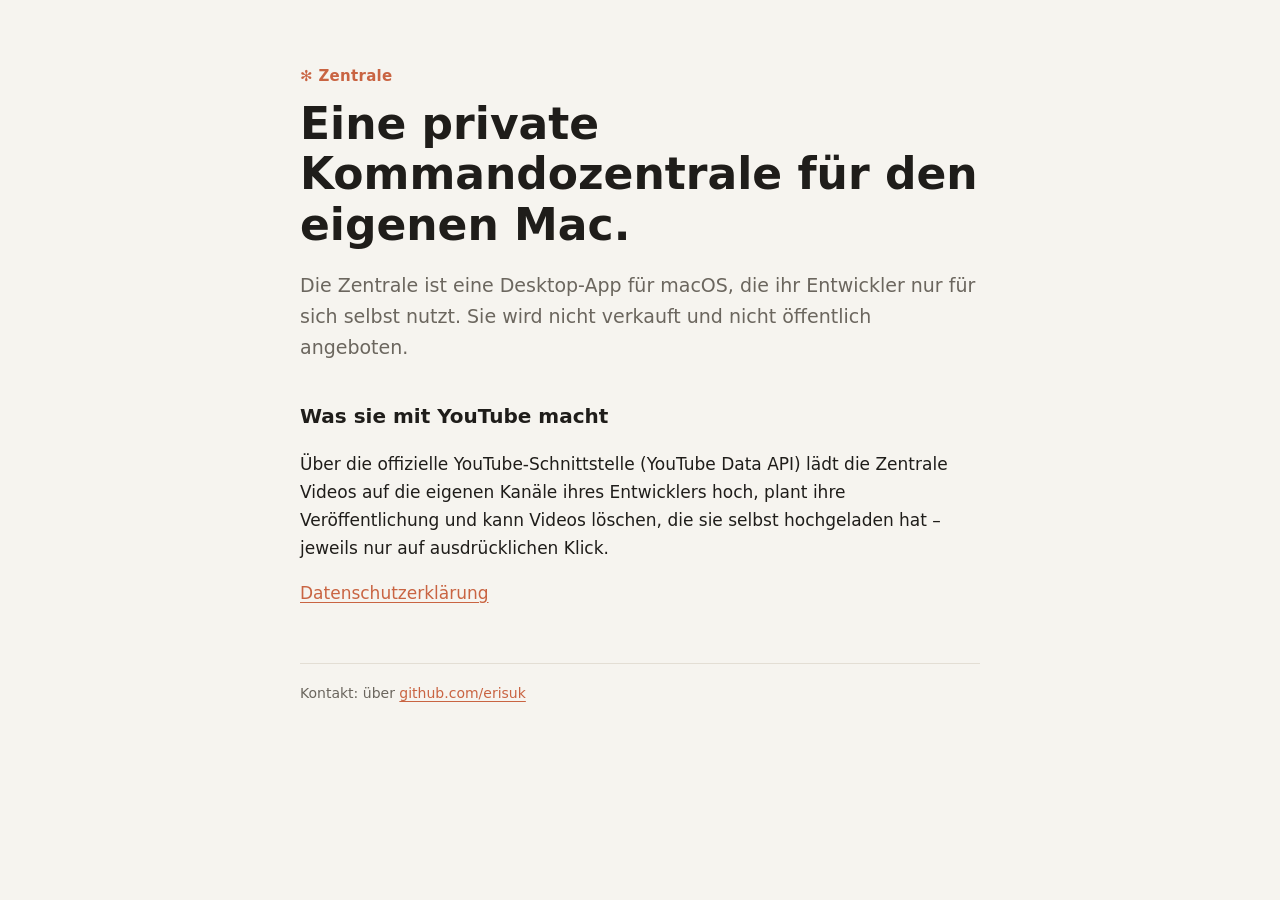
==== index.html @ ecddfb53 "Startseite und Datenschutzerklärung der Zentrale" ====
<!doctype html>
<html lang="de">
<head>
<meta charset="utf-8">
<meta name="viewport" content="width=device-width, initial-scale=1">
<title>Zentrale</title>
<meta name="description" content="Zentrale – eine private Desktop-App für macOS.">
<link rel="stylesheet" href="style.css">
</head>
<body>
<main>
  <div class="mark">✻ Zentrale</div>
  <h1>Eine private Kommandozentrale für den eigenen Mac.</h1>
  <p class="lead">Die Zentrale ist eine Desktop-App für macOS, die ihr Entwickler nur für sich selbst nutzt. Sie wird nicht verkauft und nicht öffentlich angeboten.</p>
  <h2>Was sie mit YouTube macht</h2>
  <p>Über die offizielle YouTube-Schnittstelle (YouTube Data API) lädt die Zentrale Videos auf die eigenen Kanäle ihres Entwicklers hoch, plant ihre Veröffentlichung und kann Videos löschen, die sie selbst hochgeladen hat – jeweils nur auf ausdrücklichen Klick.</p>
  <p><a href="datenschutz.html">Datenschutzerklärung</a></p>
  <footer>Kontakt: über <a href="https://github.com/erisuk">github.com/erisuk</a></footer>
</main>
</body>
</html>
---- style.css ----
:root { --bg: #f6f4ef; --text: #1f1d1a; --muted: #6b665e; --accent: #c96442; --line: #e3ded4; color-scheme: light dark; }
@media (prefers-color-scheme: dark) { :root { --bg: #1b1a18; --text: #f2efe9; --muted: #a39d93; --accent: #e08a6a; --line: #34312c; } }
* { box-sizing: border-box; }
body { margin: 0; background: var(--bg); color: var(--text); font: 17px/1.65 -apple-system, BlinkMacSystemFont, "Segoe UI", system-ui, sans-serif; }
main { max-width: 720px; margin: 0 auto; padding: 64px 20px 80px; }
.mark { font-size: 15px; font-weight: 600; letter-spacing: .02em; color: var(--accent); }
h1 { font-size: clamp(30px, 6vw, 44px); line-height: 1.15; margin: 10px 0 18px; }
h2 { font-size: 20px; margin: 36px 0 8px; }
p, li { color: var(--text); }
.lead { font-size: 19px; color: var(--muted); }
a { color: var(--accent); text-underline-offset: 3px; }
ul { padding-left: 22px; }
footer { margin-top: 56px; padding-top: 18px; border-top: 1px solid var(--line); font-size: 14px; color: var(--muted); }
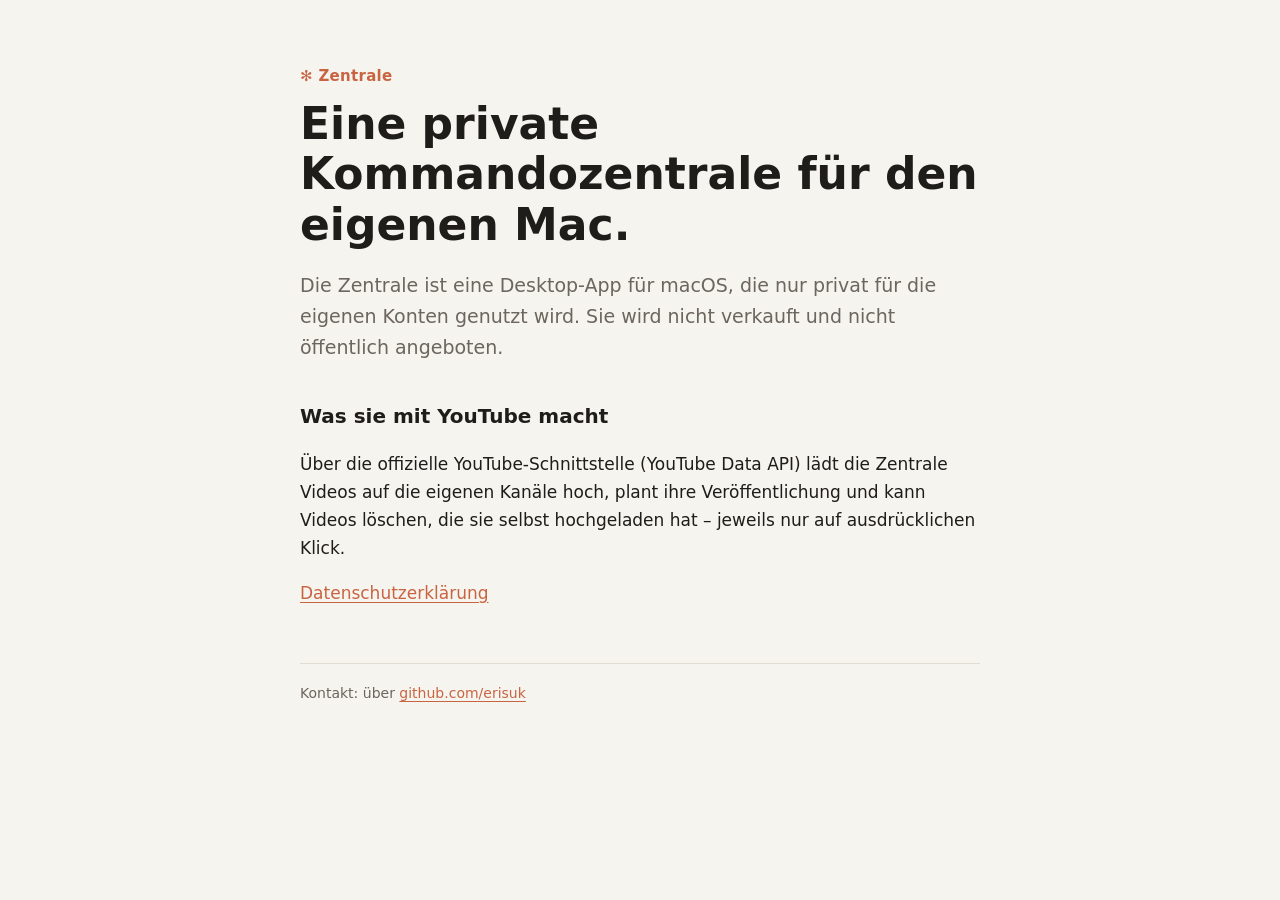
==== commit 74c81f70: "Text neutral formuliert" ====
--- a/index.html
+++ b/index.html
@@ -11,9 +11,9 @@
 <main>
   <div class="mark">✻ Zentrale</div>
   <h1>Eine private Kommandozentrale für den eigenen Mac.</h1>
-  <p class="lead">Die Zentrale ist eine Desktop-App für macOS, die ihr Entwickler nur für sich selbst nutzt. Sie wird nicht verkauft und nicht öffentlich angeboten.</p>
+  <p class="lead">Die Zentrale ist eine Desktop-App für macOS, die nur privat für die eigenen Konten genutzt wird. Sie wird nicht verkauft und nicht öffentlich angeboten.</p>
   <h2>Was sie mit YouTube macht</h2>
-  <p>Über die offizielle YouTube-Schnittstelle (YouTube Data API) lädt die Zentrale Videos auf die eigenen Kanäle ihres Entwicklers hoch, plant ihre Veröffentlichung und kann Videos löschen, die sie selbst hochgeladen hat – jeweils nur auf ausdrücklichen Klick.</p>
+  <p>Über die offizielle YouTube-Schnittstelle (YouTube Data API) lädt die Zentrale Videos auf die eigenen Kanäle hoch, plant ihre Veröffentlichung und kann Videos löschen, die sie selbst hochgeladen hat – jeweils nur auf ausdrücklichen Klick.</p>
   <p><a href="datenschutz.html">Datenschutzerklärung</a></p>
   <footer>Kontakt: über <a href="https://github.com/erisuk">github.com/erisuk</a></footer>
 </main>
